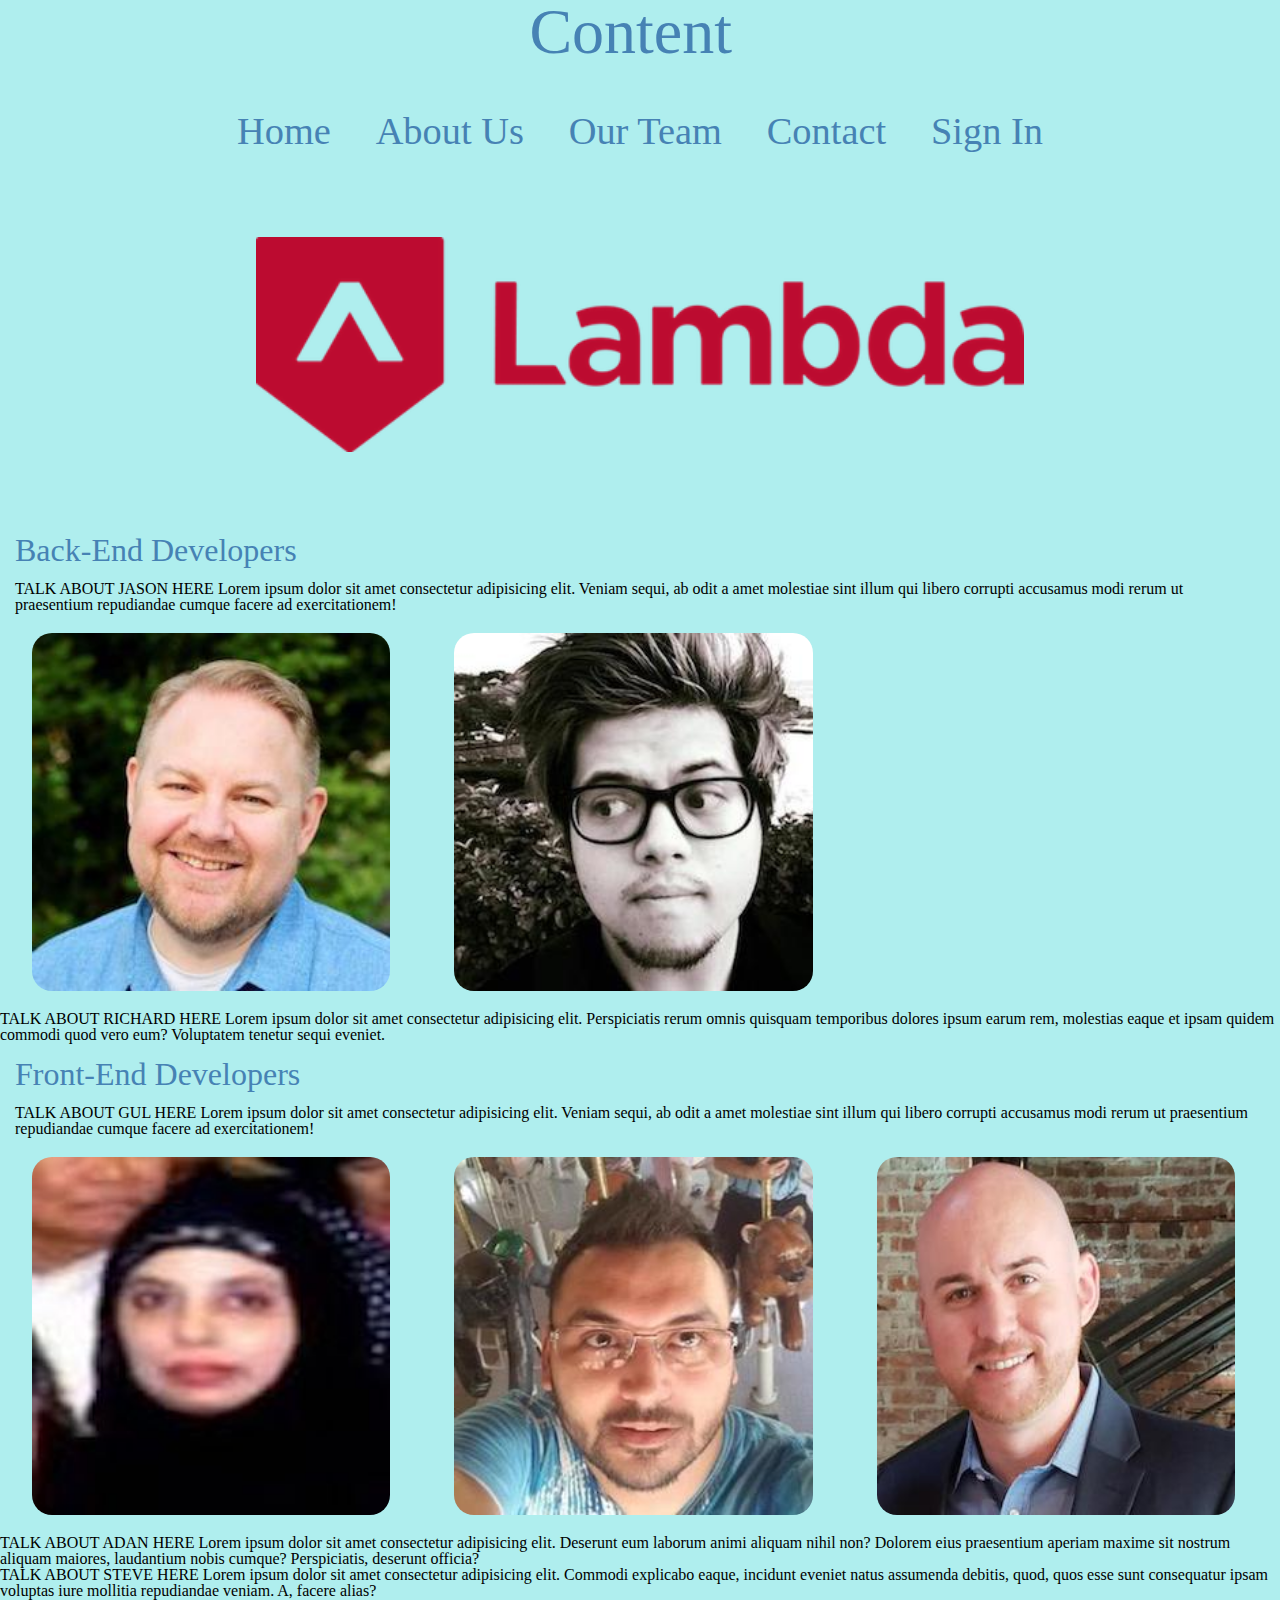
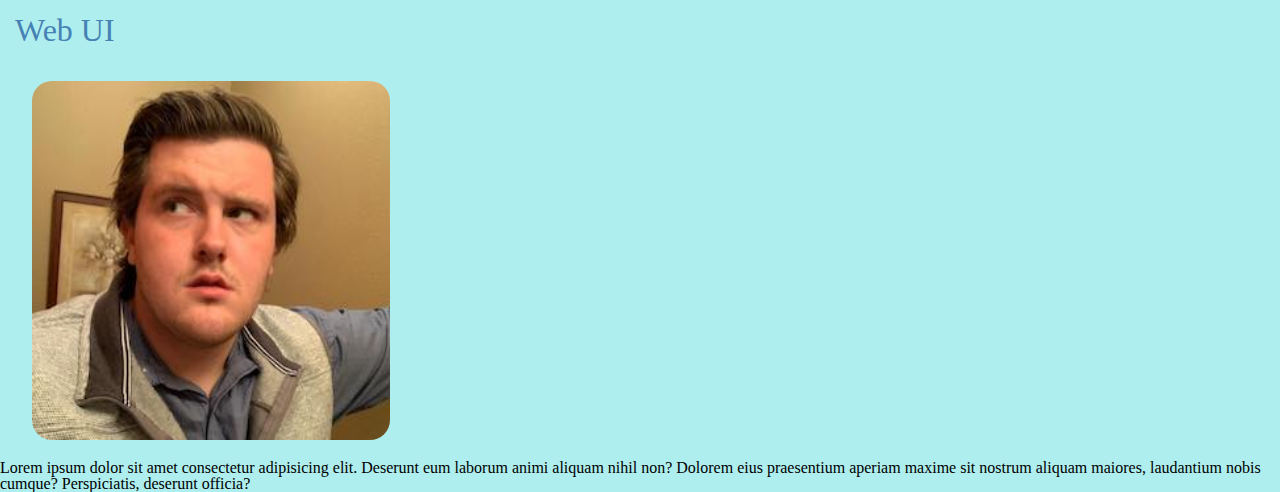
==== about.html @ 20370a3c "pushing" ====
<!doctype html>

<html lang="en">
<head>
  <meta charset="utf-8">
  <meta name="viewport" content="width=device-width, initial-scale=1.0">
  <title>Content</title>

  <link href= "https://fonts.googleapis.com/css?family=Merriweather|Teko&display=swap" rel="stylesheet">
  <link href="css/index.css" rel="stylesheet">
</head>

<body>
    <div class = 'container home'>
        <div class="nav-div">
            <nav class="navbar">
              <div class="nav-header">
                <h1>Content</h1>
              </div> 
            
              <div class="nav-links">
                  <a href="index.html">Home</a>
                  <a href="about.html">About Us</a>
                  <a href="#">Our Team</a>
                  <a href="#">Contact</a>
                  <a href="#">Sign In</a>
              </div>
            </nav>
        </div>

          <header class="intro">
                <img src="images/lambdaBuild.png" class ="logo" alt="A picture of a Lambda School logo.">
                <h2>Back-End Developers</h2>
    
                <p>TALK ABOUT JASON HERE Lorem ipsum dolor sit amet consectetur adipisicing elit. Veniam sequi, ab odit a amet molestiae sint illum qui libero corrupti accusamus modi rerum ut praesentium repudiandae cumque facere ad exercitationem!</p>
              </header>





        <section class ='headImages'>
            <img src = 'images/jason.jpeg' class='jason' alt='A picture of Jason, a software engineer.'>
            <img src = 'images/richard.jpeg' class='richard' alt='A picture of Richard, a software engineer.'>
            <p>TALK ABOUT RICHARD HERE Lorem ipsum dolor sit amet consectetur adipisicing elit. Perspiciatis rerum omnis quisquam temporibus dolores ipsum earum rem, molestias eaque et ipsam quidem commodi quod vero eum? Voluptatem tenetur sequi eveniet.</p>
        </section>

        <section class="intro">
            <h2>Front-End Developers</h2>

            <p>TALK ABOUT GUL HERE Lorem ipsum dolor sit amet consectetur adipisicing elit. Veniam sequi, ab odit a amet molestiae sint illum qui libero corrupti accusamus modi rerum ut praesentium repudiandae cumque facere ad exercitationem!</p>
        </section>

        <section class ='headImages'>
            <img src = 'images/gul.jpeg' class='gul' alt='A picture of Gul, a software engineer.'>
            <img src = 'images/adan.jpeg' class='adan' alt='A picture of Adan, a software engineer.'>
            <img src = 'images/steve.jpeg' class='steve' alt='A picture of Steve, a software engineer.'>
            <p>TALK ABOUT ADAN HERE Lorem ipsum dolor sit amet consectetur adipisicing elit. Deserunt eum laborum animi aliquam nihil non? Dolorem eius praesentium aperiam maxime sit nostrum aliquam maiores, laudantium nobis cumque? Perspiciatis, deserunt officia?</p>

            <p>TALK ABOUT STEVE HERE Lorem ipsum dolor sit amet consectetur adipisicing elit. Commodi explicabo eaque, incidunt eveniet natus assumenda debitis, quod, quos esse sunt consequatur ipsam voluptas iure mollitia repudiandae veniam. A, facere alias?</p>
        </section>






        <section class="intro">
            <h2>Web UI</h2>

        
        </section>

        <section class ='headImages'>
           
            <img src = 'images/me.jpeg' class='rocks' alt='A picture of stacked rocks.'>
            <p>Lorem ipsum dolor sit amet consectetur adipisicing elit. Deserunt eum laborum animi aliquam nihil non? Dolorem eius praesentium aperiam maxime sit nostrum aliquam maiores, laudantium nobis cumque? Perspiciatis, deserunt officia?</p>
        </section>
    </div>
</body>
</html>
---- css/index.css ----
@font-face {
    font-family: 'Merriweather';
    font-style: normal;
    font-weight: 400;
    font-display: swap;
    src: local('Merriweather Regular'), local('Merriweather-Regular'), url(https://fonts.gstatic.com/s/merriweather/v21/u-440qyriQwlOrhSvowK_l5-fCZJ.ttf) format('truetype');
  }
  @font-face {
    font-family: 'Teko';
    font-style: normal;
    font-weight: 400;
    font-display: swap;
    src: local('Teko Regular'), local('Teko-Regular'), url(https://fonts.gstatic.com/s/teko/v9/LYjNdG7kmE0gfaN9oA.ttf) format('truetype');
  }
  * {
    box-sizing: border-box;
  }
  html {
    font-size: 62.5%;
  }
  html,
  body {
    font-family: 'Teko', sans-serif;
    color: black;
  }
  h1,
  h2,
  h3,
  h4,
  h5 {
    font-family: 'Merriweather', serif;
    color: #4682B4;
  }
  h2 {
    font-size: 3.2rem;
  }
  h3 {
    font-size: 2.8rem;
  }
  p {
    font-size: 1.6rem;
    line-height: 1.4;
  }
  .container {
    max-width: 100%;
    width: 100%;
    margin: 0 auto;
    background: #AFEEEE;
  }
  .container .intro h2 {
    padding: 15px;
    font-size: 2rem;
  }
  .container .intro p {
    padding: 0 15px;
  }
  .container .intro img {
    width: 80%;
    padding-left: 20%;
    padding-top: 5%;
    padding-bottom: 5%;
  }
  .container .headImages {
    display: flex;
    flex-wrap: wrap;
    width: 100%;
  }
  .container .headImages img {
    width: 28%;
    margin: 20px 2.5%;
    border-radius: 20px;
    height: 100%;
  }
  .container .mid-content {
    padding: 15px;
  }
  .container .mid-content h3 {
    margin-top: 13px;
    font-size: 2.2rem;
    color: #4682B4;
  }
  .container .mid-content p {
    margin-top: 15px;
    color: black;
    font-size: 1.5rem;
  }
  .container .final-content {
    border-top: 8px solid #4682B4;
    padding-top: 1rem;
    display: flex;
    justify-content: center;
    color: #F5FFFA;
  }
  .container .final-content .walk-text {
    Width: 45%;
    padding-right: 6%;
    padding-top: 3%;
  }
  .container .final-content .walk-text h3 {
    margin-bottom: 10px;
    color: #4682B4;
    font-size: 2.2rem;
  }
  .container .final-content .walk-text p {
    margin-bottom: 25px;
    font-size: 1.5rem;
    color: black;
  }
  .container .final-content .walk-img img {
    width: 100%;
    height: auto;
    border-radius: 10px;
  }
  .container .nav-div {
    display: flex;
    justify-content: center;
  }
  .container .nav-div .navbar .nav-header {
    font-size: 4rem;
    padding-bottom: 1.6rem;
    width: 100%;
    padding-left: 37%;
  }
  .container .nav-div .navbar .nav-header h1 {
    color: #4682B4;
  }
  .container .nav-div .navbar .nav-links {
    display: flex;
    justify-content: space-between;
  }
  .container .nav-div .navbar .nav-links a {
    text-decoration: none;
    color: #4682B4;
    font-size: 2.4rem;
    padding: 1.4rem;
  }
  /* http://meyerweb.com/eric/tools/css/reset/ 
     v2.0 | 20110126
     License: none (public domain)
  */
  html,
  body,
  div,
  span,
  applet,
  object,
  iframe,
  h1,
  h2,
  h3,
  h4,
  h5,
  h6,
  p,
  blockquote,
  pre,
  a,
  abbr,
  acronym,
  address,
  big,
  cite,
  code,
  del,
  dfn,
  em,
  img,
  ins,
  kbd,
  q,
  s,
  samp,
  small,
  strike,
  strong,
  sub,
  sup,
  tt,
  var,
  b,
  u,
  i,
  center,
  dl,
  dt,
  dd,
  ol,
  ul,
  li,
  fieldset,
  form,
  label,
  legend,
  table,
  caption,
  tbody,
  tfoot,
  thead,
  tr,
  th,
  td,
  article,
  aside,
  canvas,
  details,
  embed,
  figure,
  figcaption,
  footer,
  header,
  hgroup,
  menu,
  nav,
  output,
  ruby,
  section,
  summary,
  time,
  mark,
  audio,
  video {
    margin: 0;
    padding: 0;
    border: 0;
    font-size: 100%;
    font: inherit;
    vertical-align: baseline;
  }
  /* HTML5 display-role reset for older browsers */
  article,
  aside,
  details,
  figcaption,
  figure,
  footer,
  header,
  hgroup,
  menu,
  nav,
  section {
    display: block;
  }
  body {
    line-height: 1;
  }
  ol,
  ul {
    list-style: none;
  }
  blockquote,
  q {
    quotes: none;
  }
  blockquote:before,
  blockquote:after,
  q:before,
  q:after {
    content: '';
    content: none;
  }
  table {
    border-collapse: collapse;
    border-spacing: 0;
  }
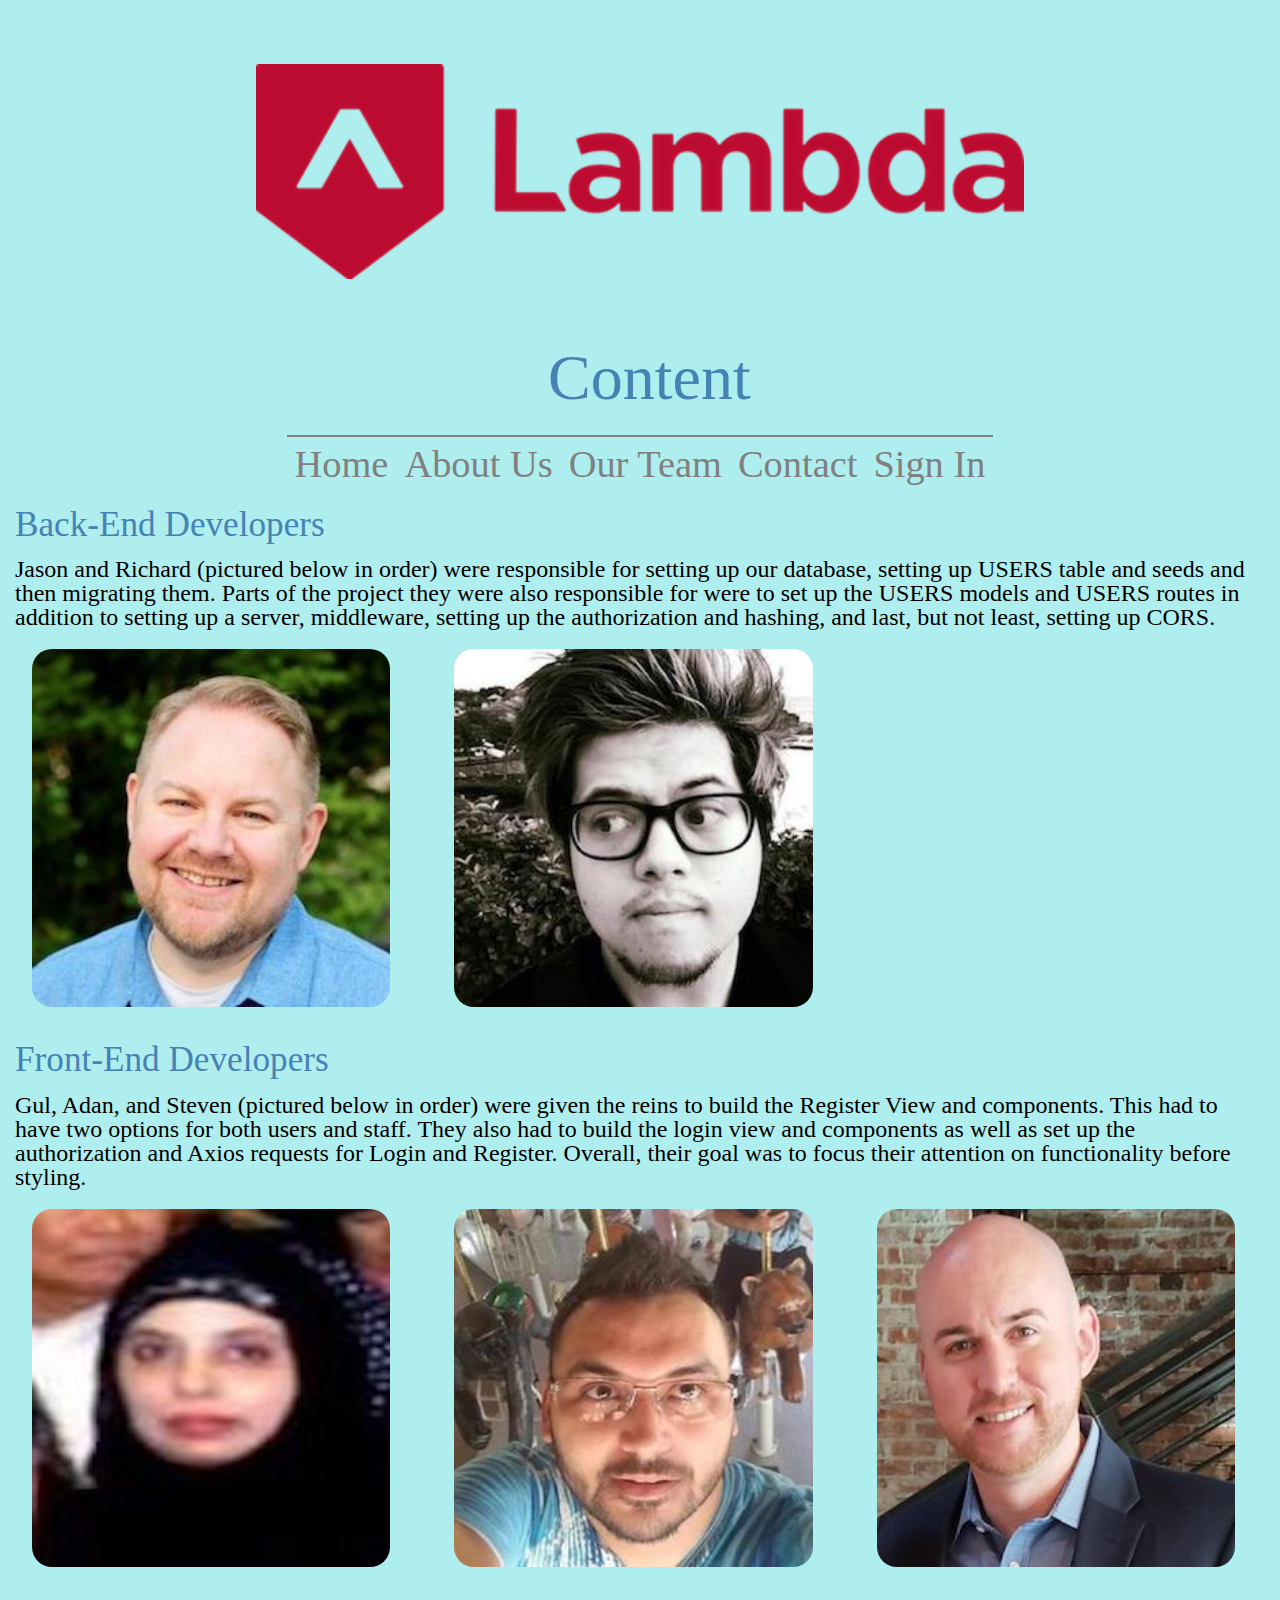
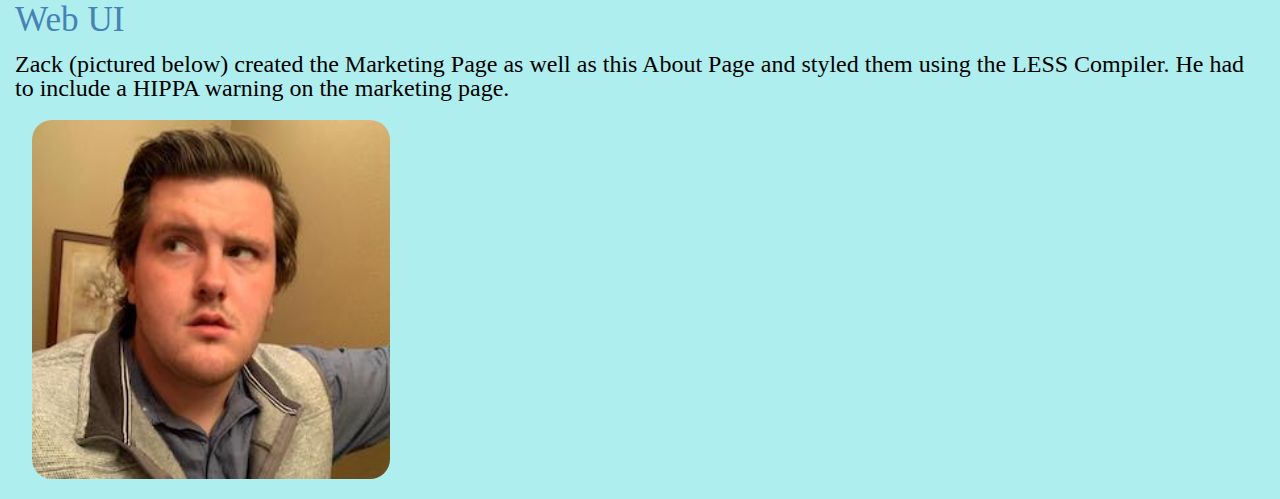
==== commit ae59e95c: "almost done w media queries then basically just got to style a little more as I please and fill in s" ====
--- a/about.html
+++ b/about.html
@@ -12,6 +12,9 @@
 
 <body>
     <div class = 'container home'>
+            <header class="intro">
+                    <img src="images/lambdaBuild.png" class ="check-in" alt="A picture of a hospital check in.">
+                  </header>
         <div class="nav-div">
             <nav class="navbar">
               <div class="nav-header">
@@ -28,12 +31,11 @@
             </nav>
         </div>
 
-          <header class="intro">
-                <img src="images/lambdaBuild.png" class ="logo" alt="A picture of a Lambda School logo.">
+          <section class="intro">
                 <h2>Back-End Developers</h2>
     
-                <p>TALK ABOUT JASON HERE Lorem ipsum dolor sit amet consectetur adipisicing elit. Veniam sequi, ab odit a amet molestiae sint illum qui libero corrupti accusamus modi rerum ut praesentium repudiandae cumque facere ad exercitationem!</p>
-              </header>
+                <p>Jason and Richard (pictured below in order) were responsible for setting up our database, setting up USERS table and seeds and then migrating them. Parts of the project they were also responsible for were to set up the USERS models and USERS routes in addition to setting up a server, middleware, setting up the authorization and hashing, and last, but not least, setting up CORS.  </p>
+            </section>
 
 
 
@@ -42,22 +44,20 @@
         <section class ='headImages'>
             <img src = 'images/jason.jpeg' class='jason' alt='A picture of Jason, a software engineer.'>
             <img src = 'images/richard.jpeg' class='richard' alt='A picture of Richard, a software engineer.'>
-            <p>TALK ABOUT RICHARD HERE Lorem ipsum dolor sit amet consectetur adipisicing elit. Perspiciatis rerum omnis quisquam temporibus dolores ipsum earum rem, molestias eaque et ipsam quidem commodi quod vero eum? Voluptatem tenetur sequi eveniet.</p>
+            
         </section>
 
         <section class="intro">
             <h2>Front-End Developers</h2>
 
-            <p>TALK ABOUT GUL HERE Lorem ipsum dolor sit amet consectetur adipisicing elit. Veniam sequi, ab odit a amet molestiae sint illum qui libero corrupti accusamus modi rerum ut praesentium repudiandae cumque facere ad exercitationem!</p>
+            <p>Gul, Adan, and Steven (pictured below in order) were given the reins to build the Register View and components. This had to have two options for both users and staff. They also had to build the login view and components as well as set up the authorization and Axios requests for Login and Register. Overall, their goal was to focus their attention on functionality before styling.</p>
         </section>
 
         <section class ='headImages'>
             <img src = 'images/gul.jpeg' class='gul' alt='A picture of Gul, a software engineer.'>
             <img src = 'images/adan.jpeg' class='adan' alt='A picture of Adan, a software engineer.'>
             <img src = 'images/steve.jpeg' class='steve' alt='A picture of Steve, a software engineer.'>
-            <p>TALK ABOUT ADAN HERE Lorem ipsum dolor sit amet consectetur adipisicing elit. Deserunt eum laborum animi aliquam nihil non? Dolorem eius praesentium aperiam maxime sit nostrum aliquam maiores, laudantium nobis cumque? Perspiciatis, deserunt officia?</p>
-
-            <p>TALK ABOUT STEVE HERE Lorem ipsum dolor sit amet consectetur adipisicing elit. Commodi explicabo eaque, incidunt eveniet natus assumenda debitis, quod, quos esse sunt consequatur ipsam voluptas iure mollitia repudiandae veniam. A, facere alias?</p>
+            
         </section>
 
 
@@ -67,14 +67,14 @@
 
         <section class="intro">
             <h2>Web UI</h2>
+            <p>Zack (pictured below) created the Marketing Page as well as this About Page and styled them using the LESS Compiler. He had to include a HIPPA warning on the marketing page.</p>
 
         
         </section>
 
-        <section class ='headImages'>
-           
+        <section class ='headImages'>            
             <img src = 'images/me.jpeg' class='rocks' alt='A picture of stacked rocks.'>
-            <p>Lorem ipsum dolor sit amet consectetur adipisicing elit. Deserunt eum laborum animi aliquam nihil non? Dolorem eius praesentium aperiam maxime sit nostrum aliquam maiores, laudantium nobis cumque? Perspiciatis, deserunt officia?</p>
+            
         </section>
     </div>
 </body>
--- a/css/index.css
+++ b/css/index.css
@@ -1,265 +1,320 @@
 @font-face {
-    font-family: 'Merriweather';
-    font-style: normal;
-    font-weight: 400;
-    font-display: swap;
-    src: local('Merriweather Regular'), local('Merriweather-Regular'), url(https://fonts.gstatic.com/s/merriweather/v21/u-440qyriQwlOrhSvowK_l5-fCZJ.ttf) format('truetype');
-  }
-  @font-face {
-    font-family: 'Teko';
-    font-style: normal;
-    font-weight: 400;
-    font-display: swap;
-    src: local('Teko Regular'), local('Teko-Regular'), url(https://fonts.gstatic.com/s/teko/v9/LYjNdG7kmE0gfaN9oA.ttf) format('truetype');
-  }
-  * {
-    box-sizing: border-box;
-  }
-  html {
-    font-size: 62.5%;
-  }
-  html,
-  body {
-    font-family: 'Teko', sans-serif;
-    color: black;
-  }
-  h1,
-  h2,
-  h3,
-  h4,
-  h5 {
-    font-family: 'Merriweather', serif;
-    color: #4682B4;
-  }
-  h2 {
-    font-size: 3.2rem;
-  }
-  h3 {
-    font-size: 2.8rem;
-  }
-  p {
-    font-size: 1.6rem;
-    line-height: 1.4;
-  }
-  .container {
-    max-width: 100%;
-    width: 100%;
-    margin: 0 auto;
-    background: #AFEEEE;
-  }
-  .container .intro h2 {
-    padding: 15px;
-    font-size: 2rem;
-  }
-  .container .intro p {
-    padding: 0 15px;
-  }
+  font-family: 'Merriweather';
+  font-style: normal;
+  font-weight: 400;
+  font-display: swap;
+  src: local('Merriweather Regular'), local('Merriweather-Regular'), url(https://fonts.gstatic.com/s/merriweather/v21/u-440qyriQwlOrhSvowK_l5-fCZJ.ttf) format('truetype');
+}
+@font-face {
+  font-family: 'Teko';
+  font-style: normal;
+  font-weight: 400;
+  font-display: swap;
+  src: local('Teko Regular'), local('Teko-Regular'), url(https://fonts.gstatic.com/s/teko/v9/LYjNdG7kmE0gfaN9oA.ttf) format('truetype');
+}
+* {
+  box-sizing: border-box;
+}
+html {
+  font-size: 62.5%;
+}
+html,
+body {
+  font-family: 'Teko', sans-serif;
+  color: black;
+}
+h1,
+h2,
+h3,
+h4,
+h5 {
+  font-family: 'Merriweather', serif;
+  color: #4682B4;
+}
+h2 {
+  font-size: 3.2rem;
+}
+h3 {
+  font-size: 2.8rem;
+}
+p {
+  font-size: 1.6rem;
+  line-height: 1.4;
+}
+.container {
+  max-width: 100%;
+  width: 100%;
+  margin: 0 auto;
+  background: #AFEEEE;
+}
+.container .intro h2 {
+  padding: 15px;
+  font-size: 2.2rem;
+}
+.container .intro p {
+  padding: 0 15px;
+  font-size: 1.5rem;
+}
+.container .intro img {
+  width: 80%;
+  padding-left: 20%;
+  padding-top: 5%;
+  padding-bottom: 5%;
+}
+@media (max-width: 715px) {
   .container .intro img {
-    width: 80%;
-    padding-left: 20%;
-    padding-top: 5%;
-    padding-bottom: 5%;
-  }
-  .container .headImages {
-    display: flex;
-    flex-wrap: wrap;
-    width: 100%;
-  }
-  .container .headImages img {
-    width: 28%;
-    margin: 20px 2.5%;
-    border-radius: 20px;
-    height: 100%;
-  }
-  .container .mid-content {
-    padding: 15px;
-  }
-  .container .mid-content h3 {
-    margin-top: 13px;
-    font-size: 2.2rem;
-    color: #4682B4;
-  }
-  .container .mid-content p {
-    margin-top: 15px;
-    color: black;
-    font-size: 1.5rem;
-  }
-  .container .final-content {
-    border-top: 8px solid #4682B4;
-    padding-top: 1rem;
+    width: 100%;
+    padding-left: 0%;
     display: flex;
     justify-content: center;
-    color: #F5FFFA;
-  }
+    padding: 1%;
+  }
+}
+.container .headImages {
+  display: flex;
+  flex-wrap: wrap;
+  width: 100%;
+}
+@media (max-width: 715px) {
+  .container .headImages .water,
+  .container .headImages .rocks {
+    display: none;
+  }
+}
+@media (max-width: 715px) {
+  .container .headImages .group {
+    width: 100%;
+  }
+}
+.container .headImages img {
+  width: 28%;
+  margin: 20px 2.5%;
+  border-radius: 20px;
+  height: 100%;
+}
+.container .mid-content {
+  padding: 15px;
+}
+.container .mid-content h3 {
+  margin-top: 13px;
+  font-size: 2.2rem;
+  color: #4682B4;
+}
+.container .mid-content p {
+  margin-top: 15px;
+  color: black;
+  font-size: 1.5rem;
+  width: 45%;
+}
+.container .final-content {
+  border-top: 8px solid #4682B4;
+  padding-top: 1rem;
+  display: flex;
+  justify-content: center;
+  color: #F5FFFA;
+}
+.container .final-content .walk-text {
+  width: 45%;
+  padding-right: 6%;
+  padding-top: 3%;
+}
+@media (max-width: 715px) {
   .container .final-content .walk-text {
-    Width: 45%;
-    padding-right: 6%;
-    padding-top: 3%;
-  }
-  .container .final-content .walk-text h3 {
-    margin-bottom: 10px;
-    color: #4682B4;
-    font-size: 2.2rem;
-  }
-  .container .final-content .walk-text p {
-    margin-bottom: 25px;
+    width: 100%;
+  }
+}
+.container .final-content .walk-text h3 {
+  margin-bottom: 10px;
+  color: #4682B4;
+  font-size: 2.2rem;
+}
+.container .final-content .walk-text p {
+  margin-bottom: 25px;
+  font-size: 1.5rem;
+  color: black;
+}
+.container .final-content .walk-img img {
+  width: 100%;
+  height: auto;
+  border-radius: 10px;
+}
+.container .nav-div {
+  display: flex;
+  justify-content: center;
+}
+@media (max-width: 715px) {
+  .container .nav-div {
+    width: 100%;
+  }
+}
+@media (max-width: 715px) {
+  .container .nav-div .navbar {
+    width: 100%;
+  }
+}
+.container .nav-div .navbar .nav-header {
+  font-size: 4rem;
+  padding-bottom: 1.6rem;
+  width: 100%;
+  padding-left: 37%;
+}
+@media (max-width: 715px) {
+  .container .nav-div .navbar .nav-header {
+    font-size: 2rem;
+    display: flex;
+    padding-left: 0%;
+    justify-content: center;
+  }
+}
+.container .nav-div .navbar .nav-header h1 {
+  color: #4682B4;
+}
+.container .nav-div .navbar .nav-links {
+  display: flex;
+  justify-content: space-between;
+}
+@media (mad-width: 715px) {
+  .container .nav-div .navbar .nav-links {
+    justify-content: center;
+  }
+}
+.container .nav-div .navbar .nav-links a {
+  text-decoration: none;
+  color: gray;
+  border-top: 2px solid grey;
+  font-size: 2.4rem;
+  padding: 0.5rem;
+}
+@media (max-width: 715px) {
+  .container .nav-div .navbar .nav-links a {
     font-size: 1.5rem;
-    color: black;
-  }
-  .container .final-content .walk-img img {
-    width: 100%;
-    height: auto;
-    border-radius: 10px;
-  }
-  .container .nav-div {
-    display: flex;
-    justify-content: center;
-  }
-  .container .nav-div .navbar .nav-header {
-    font-size: 4rem;
-    padding-bottom: 1.6rem;
-    width: 100%;
-    padding-left: 37%;
-  }
-  .container .nav-div .navbar .nav-header h1 {
-    color: #4682B4;
-  }
-  .container .nav-div .navbar .nav-links {
-    display: flex;
-    justify-content: space-between;
-  }
-  .container .nav-div .navbar .nav-links a {
-    text-decoration: none;
-    color: #4682B4;
-    font-size: 2.4rem;
-    padding: 1.4rem;
-  }
-  /* http://meyerweb.com/eric/tools/css/reset/ 
-     v2.0 | 20110126
-     License: none (public domain)
-  */
-  html,
-  body,
-  div,
-  span,
-  applet,
-  object,
-  iframe,
-  h1,
-  h2,
-  h3,
-  h4,
-  h5,
-  h6,
-  p,
-  blockquote,
-  pre,
-  a,
-  abbr,
-  acronym,
-  address,
-  big,
-  cite,
-  code,
-  del,
-  dfn,
-  em,
-  img,
-  ins,
-  kbd,
-  q,
-  s,
-  samp,
-  small,
-  strike,
-  strong,
-  sub,
-  sup,
-  tt,
-  var,
-  b,
-  u,
-  i,
-  center,
-  dl,
-  dt,
-  dd,
-  ol,
-  ul,
-  li,
-  fieldset,
-  form,
-  label,
-  legend,
-  table,
-  caption,
-  tbody,
-  tfoot,
-  thead,
-  tr,
-  th,
-  td,
-  article,
-  aside,
-  canvas,
-  details,
-  embed,
-  figure,
-  figcaption,
-  footer,
-  header,
-  hgroup,
-  menu,
-  nav,
-  output,
-  ruby,
-  section,
-  summary,
-  time,
-  mark,
-  audio,
-  video {
-    margin: 0;
-    padding: 0;
-    border: 0;
-    font-size: 100%;
-    font: inherit;
-    vertical-align: baseline;
-  }
-  /* HTML5 display-role reset for older browsers */
-  article,
-  aside,
-  details,
-  figcaption,
-  figure,
-  footer,
-  header,
-  hgroup,
-  menu,
-  nav,
-  section {
-    display: block;
-  }
-  body {
-    line-height: 1;
-  }
-  ol,
-  ul {
-    list-style: none;
-  }
-  blockquote,
-  q {
-    quotes: none;
-  }
-  blockquote:before,
-  blockquote:after,
-  q:before,
-  q:after {
-    content: '';
-    content: none;
-  }
-  table {
-    border-collapse: collapse;
-    border-spacing: 0;
-  }
-  +  }
+}
+/* http://meyerweb.com/eric/tools/css/reset/ 
+   v2.0 | 20110126
+   License: none (public domain)
+*/
+html,
+body,
+div,
+span,
+applet,
+object,
+iframe,
+h1,
+h2,
+h3,
+h4,
+h5,
+h6,
+p,
+blockquote,
+pre,
+a,
+abbr,
+acronym,
+address,
+big,
+cite,
+code,
+del,
+dfn,
+em,
+img,
+ins,
+kbd,
+q,
+s,
+samp,
+small,
+strike,
+strong,
+sub,
+sup,
+tt,
+var,
+b,
+u,
+i,
+center,
+dl,
+dt,
+dd,
+ol,
+ul,
+li,
+fieldset,
+form,
+label,
+legend,
+table,
+caption,
+tbody,
+tfoot,
+thead,
+tr,
+th,
+td,
+article,
+aside,
+canvas,
+details,
+embed,
+figure,
+figcaption,
+footer,
+header,
+hgroup,
+menu,
+nav,
+output,
+ruby,
+section,
+summary,
+time,
+mark,
+audio,
+video {
+  margin: 0;
+  padding: 0;
+  border: 0;
+  font-size: 100%;
+  font: inherit;
+  vertical-align: baseline;
+}
+/* HTML5 display-role reset for older browsers */
+article,
+aside,
+details,
+figcaption,
+figure,
+footer,
+header,
+hgroup,
+menu,
+nav,
+section {
+  display: block;
+}
+body {
+  line-height: 1;
+}
+ol,
+ul {
+  list-style: none;
+}
+blockquote,
+q {
+  quotes: none;
+}
+blockquote:before,
+blockquote:after,
+q:before,
+q:after {
+  content: '';
+  content: none;
+}
+table {
+  border-collapse: collapse;
+  border-spacing: 0;
+}
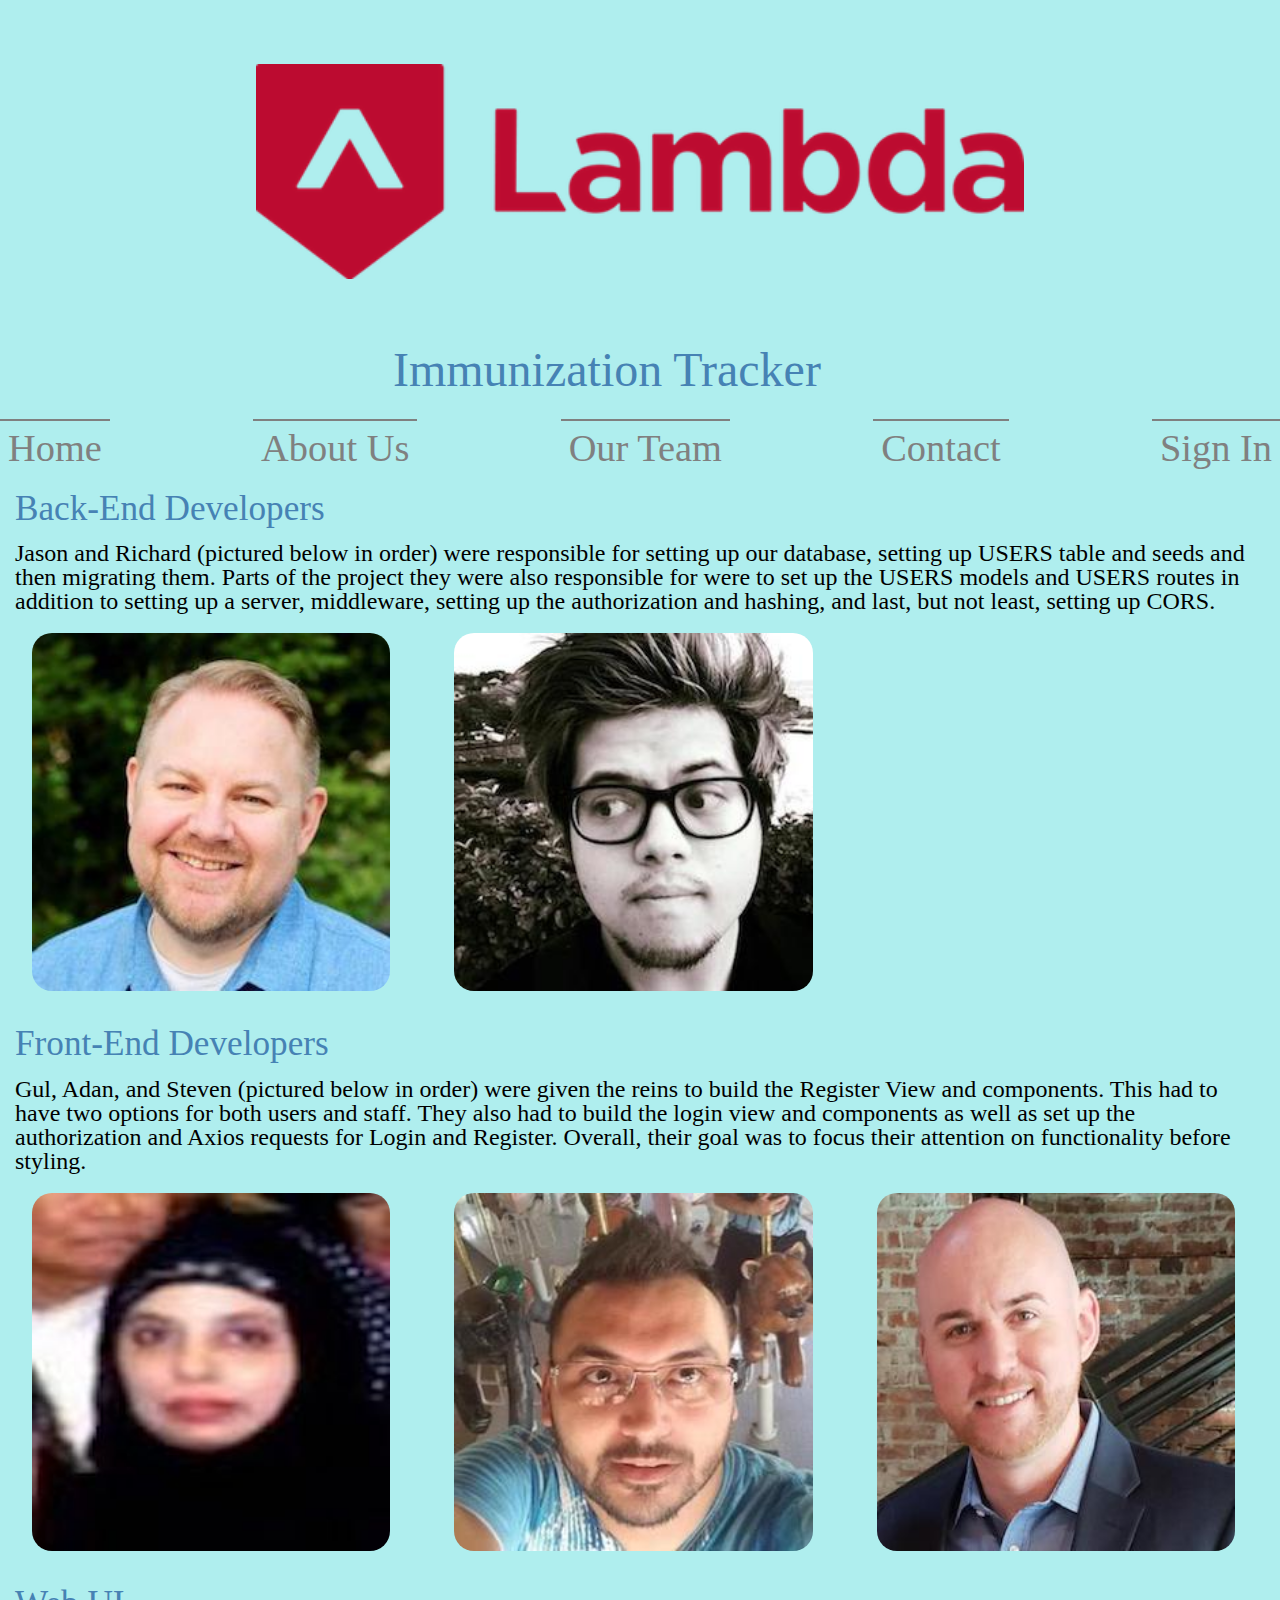
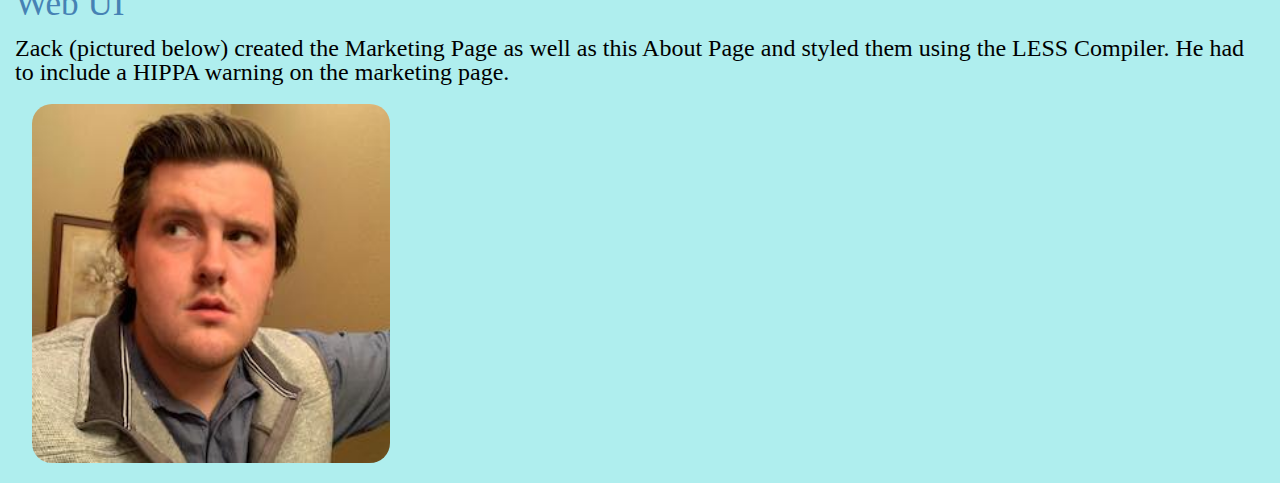
==== commit d36bfea3: "got sign up button, content all filled with text instead of lorem, website is responsive. any and al" ====
--- a/about.html
+++ b/about.html
@@ -18,7 +18,7 @@
         <div class="nav-div">
             <nav class="navbar">
               <div class="nav-header">
-                <h1>Content</h1>
+                <h1>Immunization Tracker</h1>
               </div> 
             
               <div class="nav-links">
--- a/css/index.css
+++ b/css/index.css
@@ -97,17 +97,17 @@
 }
 .container .mid-content h3 {
   margin-top: 13px;
-  font-size: 2.2rem;
+  font-size: 3.2rem;
   color: #4682B4;
 }
 .container .mid-content p {
   margin-top: 15px;
   color: black;
-  font-size: 1.5rem;
-  width: 45%;
+  font-size: 2.5rem;
+  width: 100%;
 }
 .container .final-content {
-  border-top: 8px solid #4682B4;
+  border-top: 8px solid grey;
   padding-top: 1rem;
   display: flex;
   justify-content: center;
@@ -125,13 +125,24 @@
 }
 .container .final-content .walk-text h3 {
   margin-bottom: 10px;
-  color: #4682B4;
-  font-size: 2.2rem;
+  color: red;
+  font-size: 3.2rem;
 }
 .container .final-content .walk-text p {
   margin-bottom: 25px;
-  font-size: 1.5rem;
+  font-size: 2.5rem;
   color: black;
+}
+.container .final-content .walk-text .btn button {
+  background: black;
+  color: white;
+  font-size: 2rem;
+  width: 40%;
+  justify-content: center;
+}
+.container .final-content .walk-text .btn button:hover {
+  background-color: teal;
+  color: white;
 }
 .container .final-content .walk-img img {
   width: 100%;
@@ -147,16 +158,14 @@
     width: 100%;
   }
 }
-@media (max-width: 715px) {
-  .container .nav-div .navbar {
-    width: 100%;
-  }
+.container .nav-div .navbar {
+  width: 100%;
 }
 .container .nav-div .navbar .nav-header {
   font-size: 4rem;
   padding-bottom: 1.6rem;
   width: 100%;
-  padding-left: 37%;
+  padding-left: 23%;
 }
 @media (max-width: 715px) {
   .container .nav-div .navbar .nav-header {
@@ -168,6 +177,13 @@
 }
 .container .nav-div .navbar .nav-header h1 {
   color: #4682B4;
+  font-size: 3rem;
+  padding-left: 10%;
+}
+@media (max-width: 715px) {
+  .container .nav-div .navbar .nav-header h1 {
+    padding-left: 0%;
+  }
 }
 .container .nav-div .navbar .nav-links {
   display: flex;
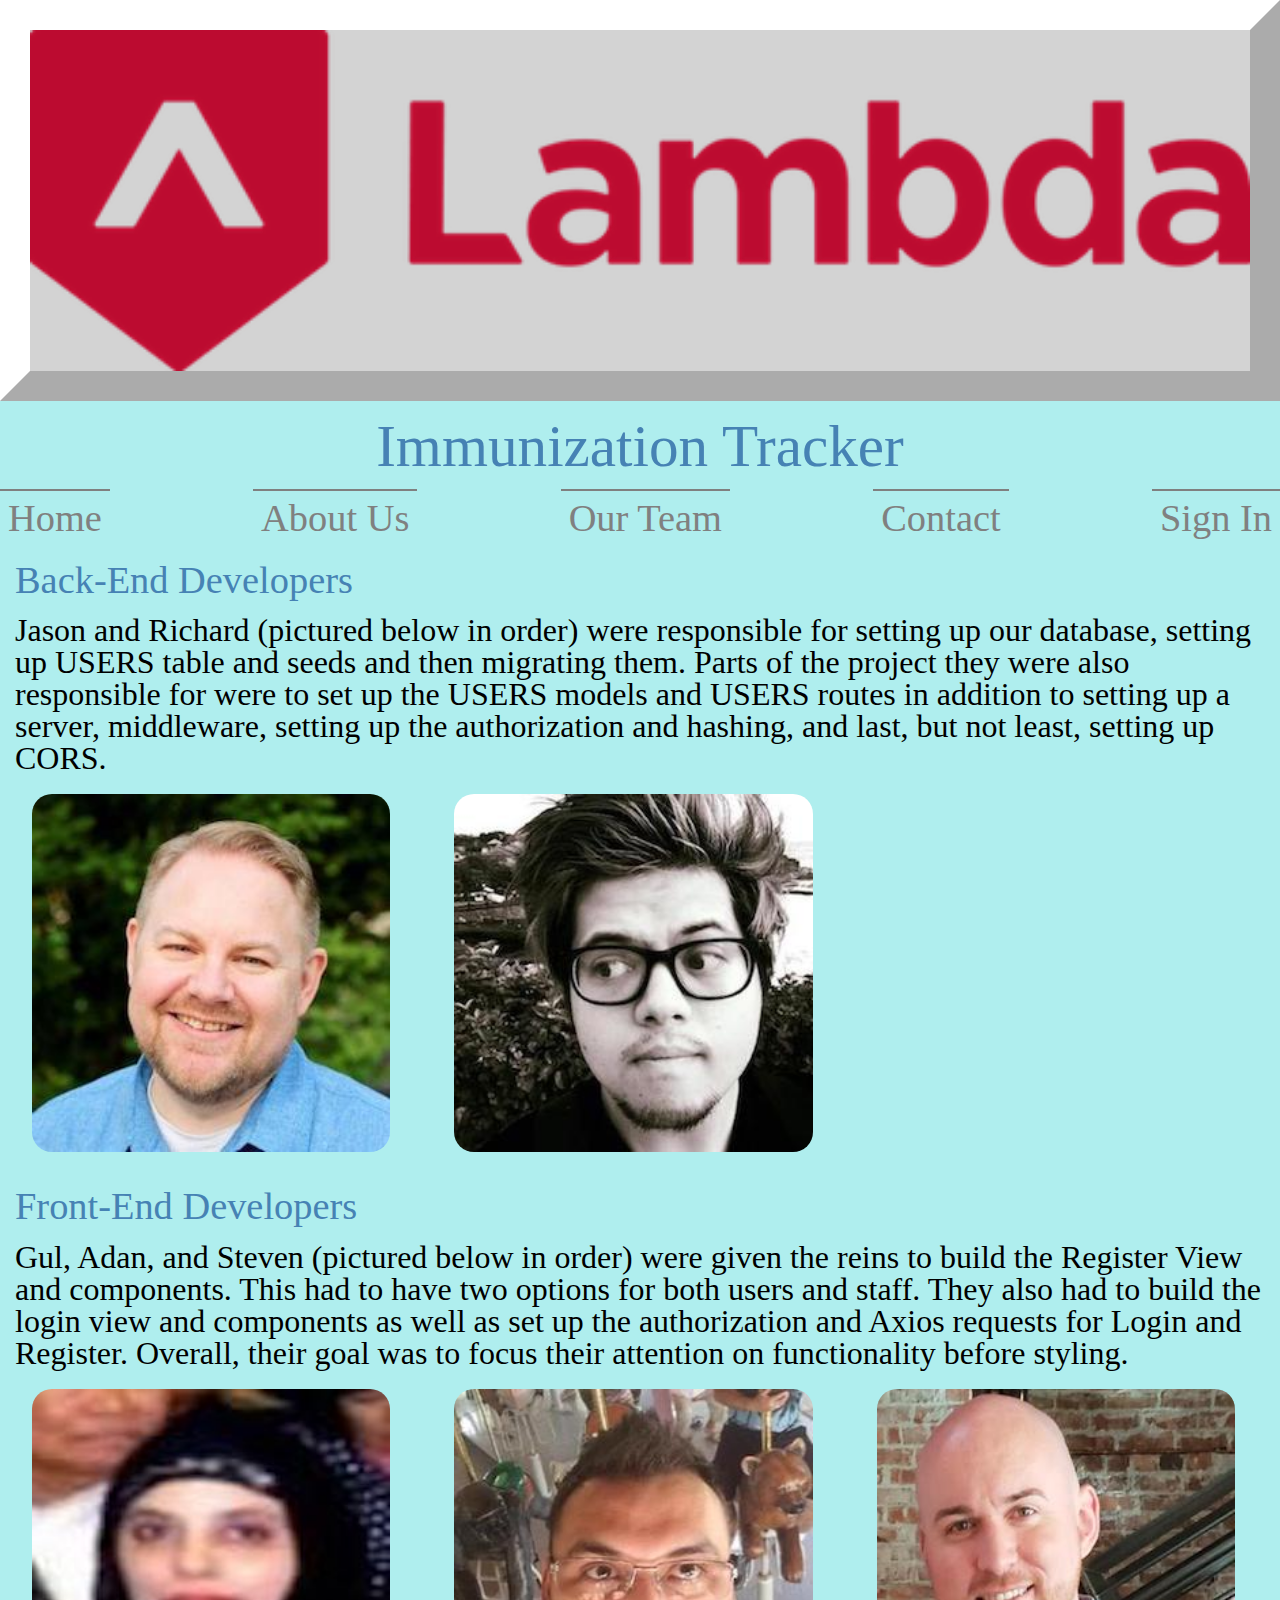
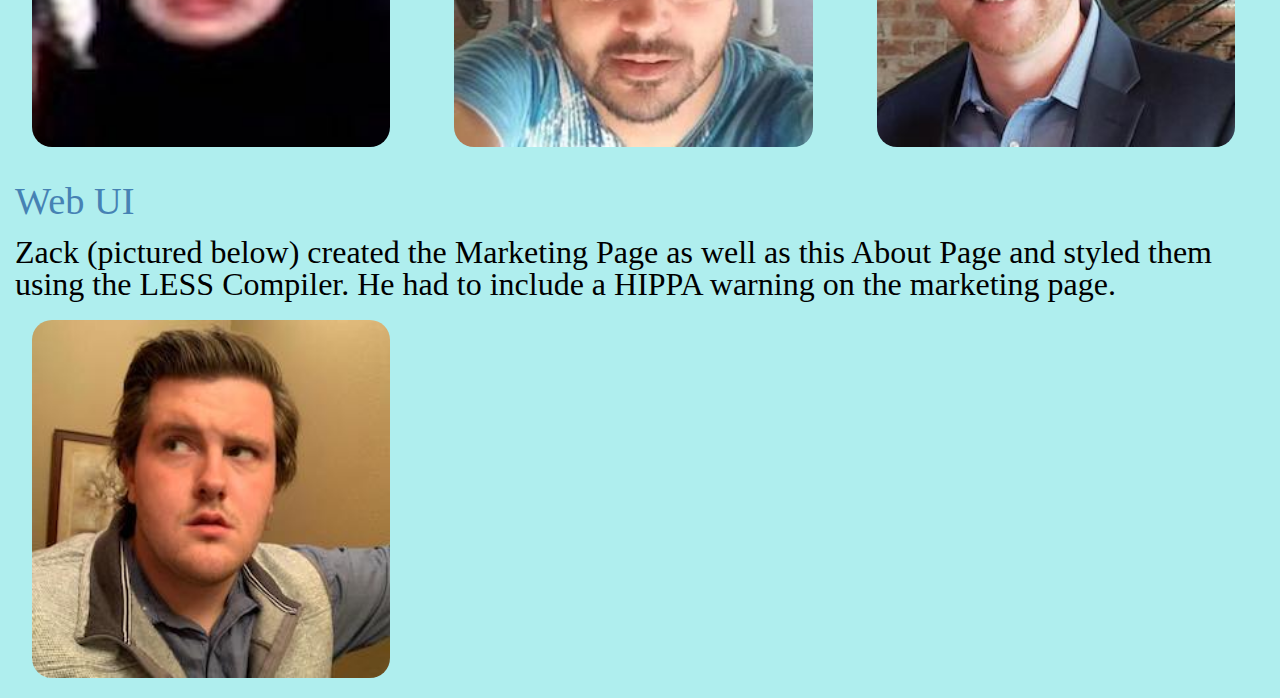
==== commit 7b0b28f6: "..." ====
--- a/about.html
+++ b/about.html
@@ -13,7 +13,7 @@
 <body>
     <div class = 'container home'>
             <header class="intro">
-                    <img src="images/lambdaBuild.png" class ="check-in" alt="A picture of a hospital check in.">
+                    <img src="images/lambdaBuild.png" class ="check-in" alt="A picture of a Lambda School logo.">
                   </header>
         <div class="nav-div">
             <nav class="navbar">
--- a/css/index.css
+++ b/css/index.css
@@ -49,22 +49,19 @@
 }
 .container .intro h2 {
   padding: 15px;
-  font-size: 2.2rem;
+  font-size: 2.4rem;
 }
 .container .intro p {
   padding: 0 15px;
-  font-size: 1.5rem;
+  font-size: 2rem;
 }
 .container .intro img {
-  width: 80%;
-  padding-left: 20%;
-  padding-top: 5%;
-  padding-bottom: 5%;
+  border: 30px outset white;
+  background: lightgray;
+  width: 100%;
 }
 @media (max-width: 715px) {
   .container .intro img {
-    width: 100%;
-    padding-left: 0%;
     display: flex;
     justify-content: center;
     padding: 1%;
@@ -165,25 +162,20 @@
   font-size: 4rem;
   padding-bottom: 1.6rem;
   width: 100%;
-  padding-left: 23%;
+  display: flex;
+  justify-content: center;
+  padding: 1%;
 }
 @media (max-width: 715px) {
   .container .nav-div .navbar .nav-header {
     font-size: 2rem;
-    display: flex;
-    padding-left: 0%;
-    justify-content: center;
   }
 }
 .container .nav-div .navbar .nav-header h1 {
   color: #4682B4;
-  font-size: 3rem;
-  padding-left: 10%;
-}
-@media (max-width: 715px) {
-  .container .nav-div .navbar .nav-header h1 {
-    padding-left: 0%;
-  }
+  font-size: 3.7rem;
+}
+@media (max-width: 715px) {
 }
 .container .nav-div .navbar .nav-links {
   display: flex;
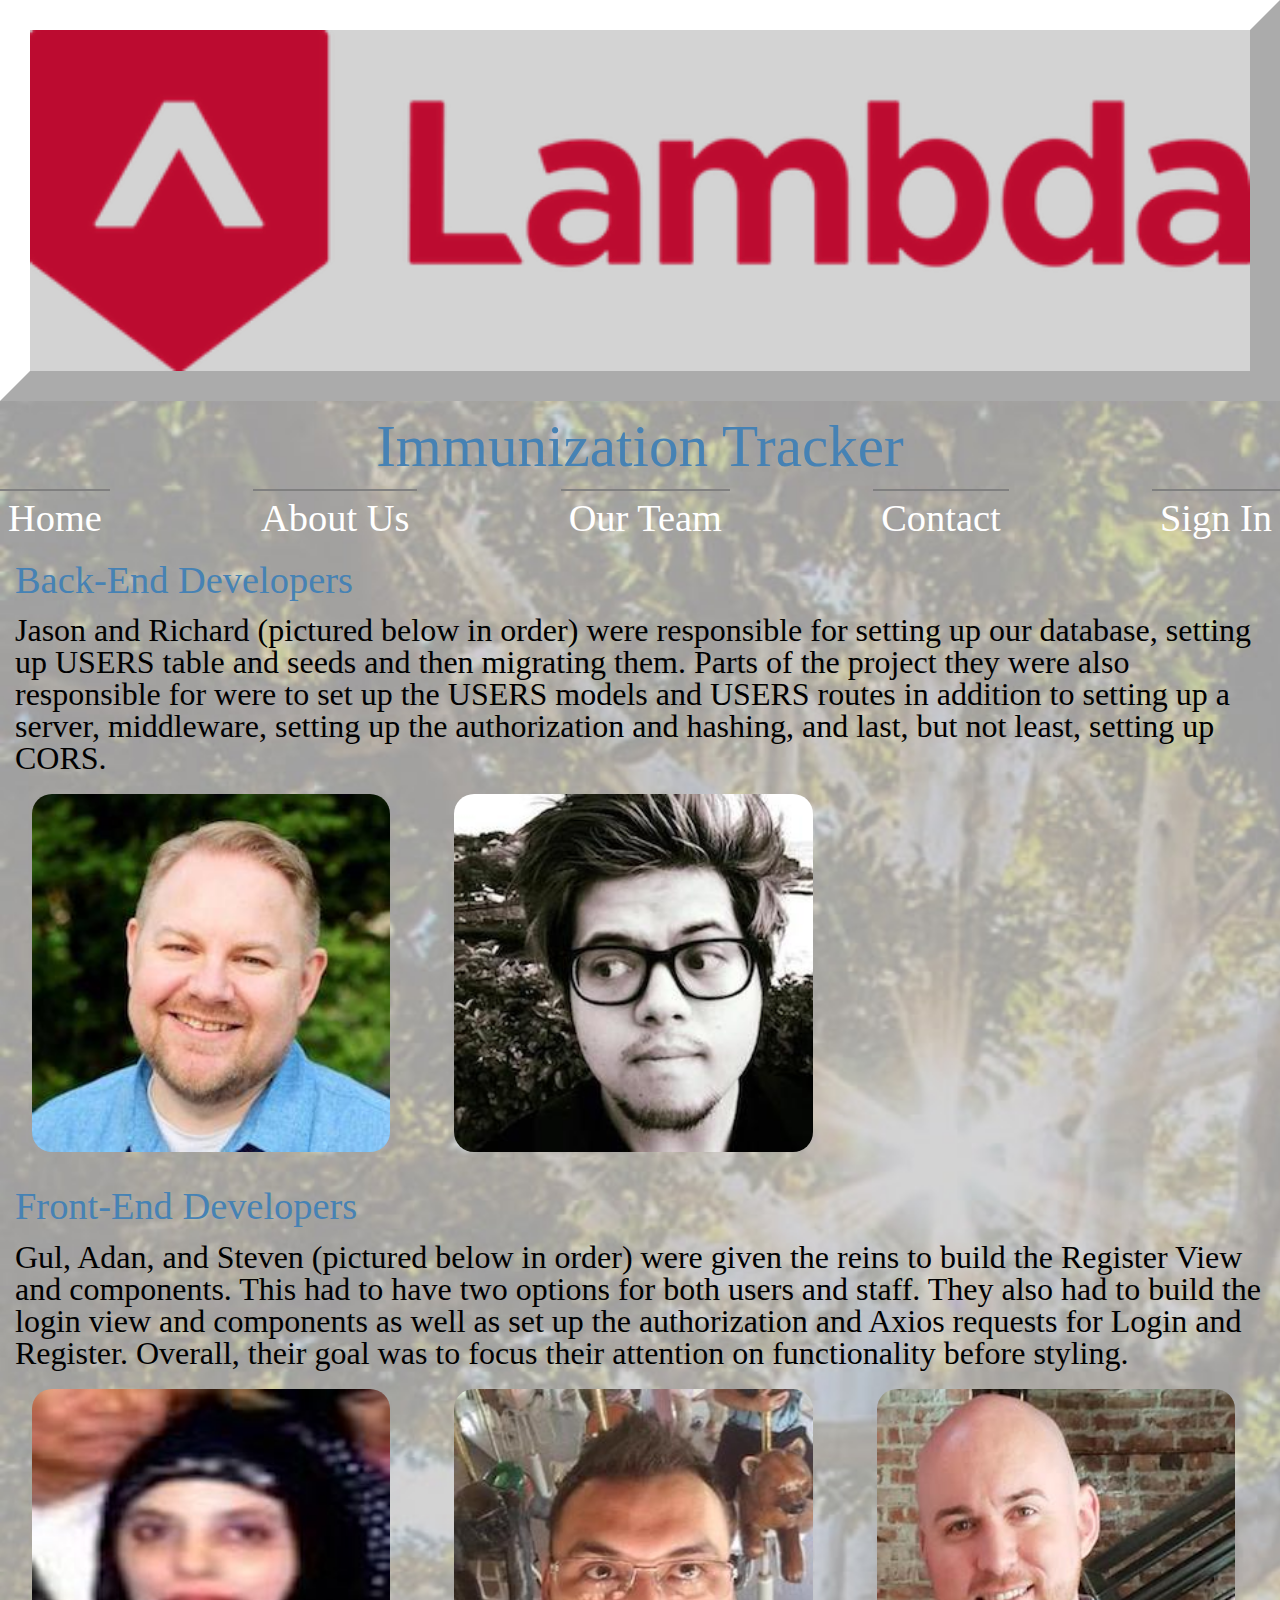
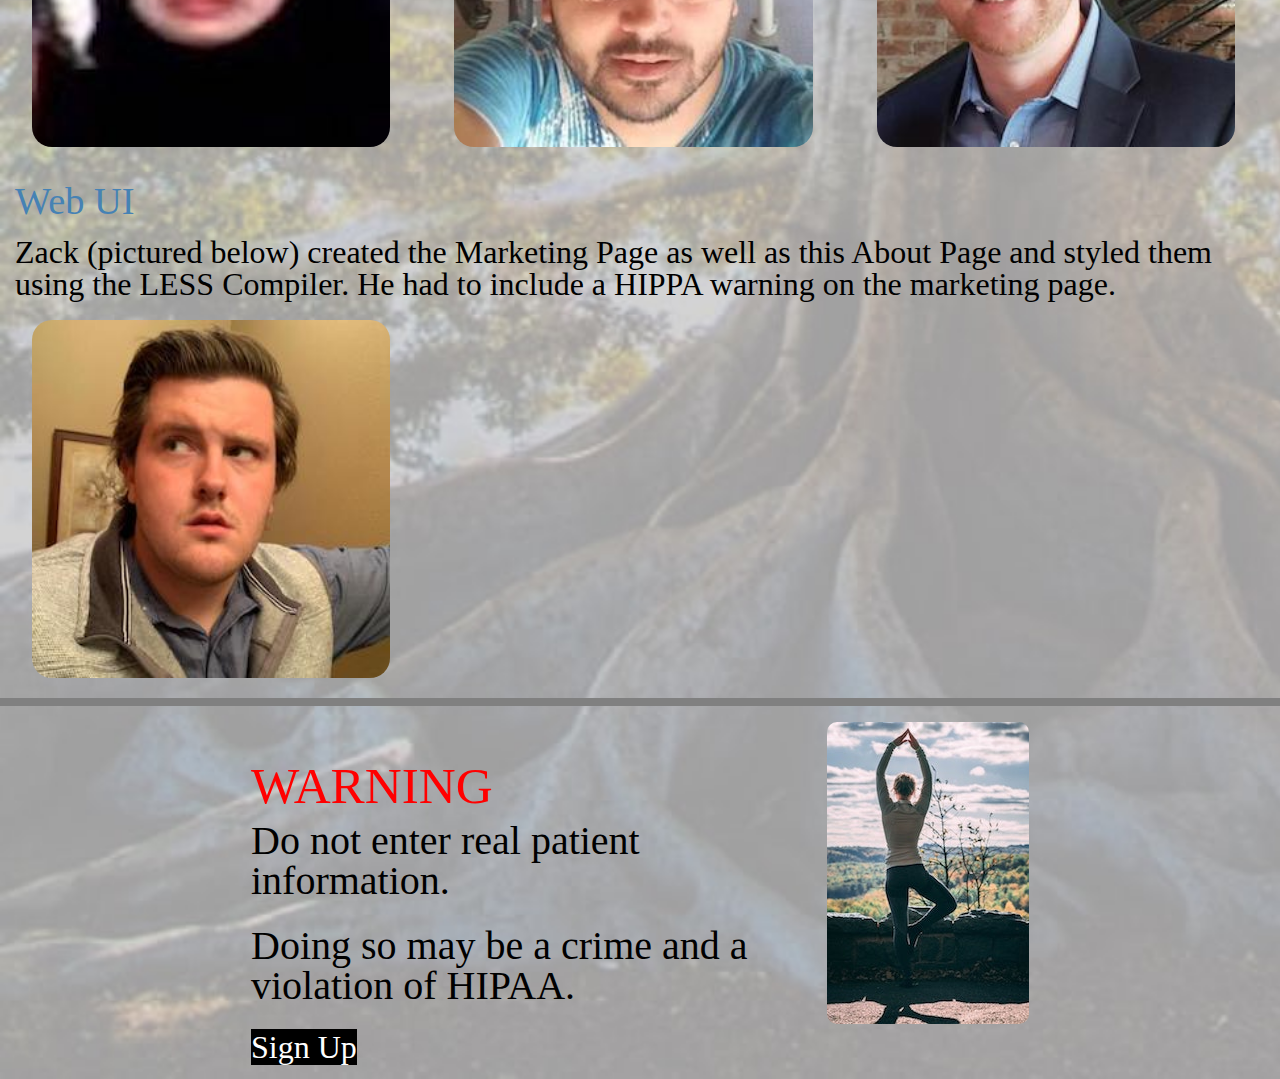
==== commit f3a11466: "changed background" ====
--- a/about.html
+++ b/about.html
@@ -26,7 +26,7 @@
                   <a href="about.html">About Us</a>
                   <a href="#">Our Team</a>
                   <a href="#">Contact</a>
-                  <a href="#">Sign In</a>
+                  <a href="https://fe-immunization.netlify.com/">Sign In</a>
               </div>
             </nav>
         </div>
@@ -73,9 +73,26 @@
         </section>
 
         <section class ='headImages'>            
-            <img src = 'images/me.jpeg' class='rocks' alt='A picture of stacked rocks.'>
+            <img src = 'images/me.jpeg' class='Zack' alt='A picture of Zack, a software engineer.'>
             
         </section>
+
+        <section class='last'>
+                <div class='walk-text'>
+                    <h3>WARNING</h3>
+                    <p>Do not enter real patient information.</p>
+    
+                    <p>Doing so may be a crime and a violation of HIPAA.</p>
+    
+                    <div class="btn">
+                        <a href="https://fe-immunization.netlify.com/" class="sign-up-btn">Sign Up</a>
+                      </div>
+                </div>
+    
+                <div class='walk-img'>
+                    <img src='images/yogaStretch.jpg' alt='A scenic picture of a woman doing yoga.'>
+                </div>
+            </section>
     </div>
 </body>
 </html>--- a/css/index.css
+++ b/css/index.css
@@ -47,6 +47,11 @@
   margin: 0 auto;
   background: #AFEEEE;
 }
+.container {
+  background-image: url(../images/earthTree.jpeg);
+  background-repeat: no-repeat;
+  background-size: cover;
+}
 .container .intro h2 {
   padding: 15px;
   font-size: 2.4rem;
@@ -130,18 +135,69 @@
   font-size: 2.5rem;
   color: black;
 }
-.container .final-content .walk-text .btn button {
+.container .final-content .walk-text .btn {
+  margin-bottom: 1rem;
+}
+.container .final-content .walk-text .btn a {
   background: black;
   color: white;
   font-size: 2rem;
   width: 40%;
   justify-content: center;
-}
-.container .final-content .walk-text .btn button:hover {
+  text-decoration: none;
+}
+.container .final-content .walk-text .btn a:hover {
   background-color: teal;
   color: white;
 }
 .container .final-content .walk-img img {
+  width: 100%;
+  height: auto;
+  border-radius: 10px;
+}
+.container .last {
+  border-top: 8px solid grey;
+  padding-top: 1rem;
+  display: flex;
+  justify-content: center;
+  color: #F5FFFA;
+}
+.container .last .walk-text {
+  width: 45%;
+  padding-right: 6%;
+  padding-top: 3%;
+}
+@media (max-width: 715px) {
+  .container .last .walk-text {
+    width: 100%;
+  }
+}
+.container .last .walk-text h3 {
+  margin-bottom: 10px;
+  color: red;
+  font-size: 3.2rem;
+}
+.container .last .walk-text p {
+  margin-bottom: 25px;
+  font-size: 2.5rem;
+  color: black;
+}
+.container .last .walk-text .btn {
+  margin-bottom: 1rem;
+}
+.container .last .walk-text .btn a {
+  background: black;
+  color: white;
+  font-size: 2rem;
+  width: 40%;
+  justify-content: center;
+  text-decoration: none;
+}
+.container .last .walk-text .btn a:hover {
+  background-color: teal;
+  color: white;
+}
+.container .last .walk-img img {
   width: 100%;
   height: auto;
   border-radius: 10px;
@@ -188,7 +244,7 @@
 }
 .container .nav-div .navbar .nav-links a {
   text-decoration: none;
-  color: gray;
+  color: white;
   border-top: 2px solid grey;
   font-size: 2.4rem;
   padding: 0.5rem;
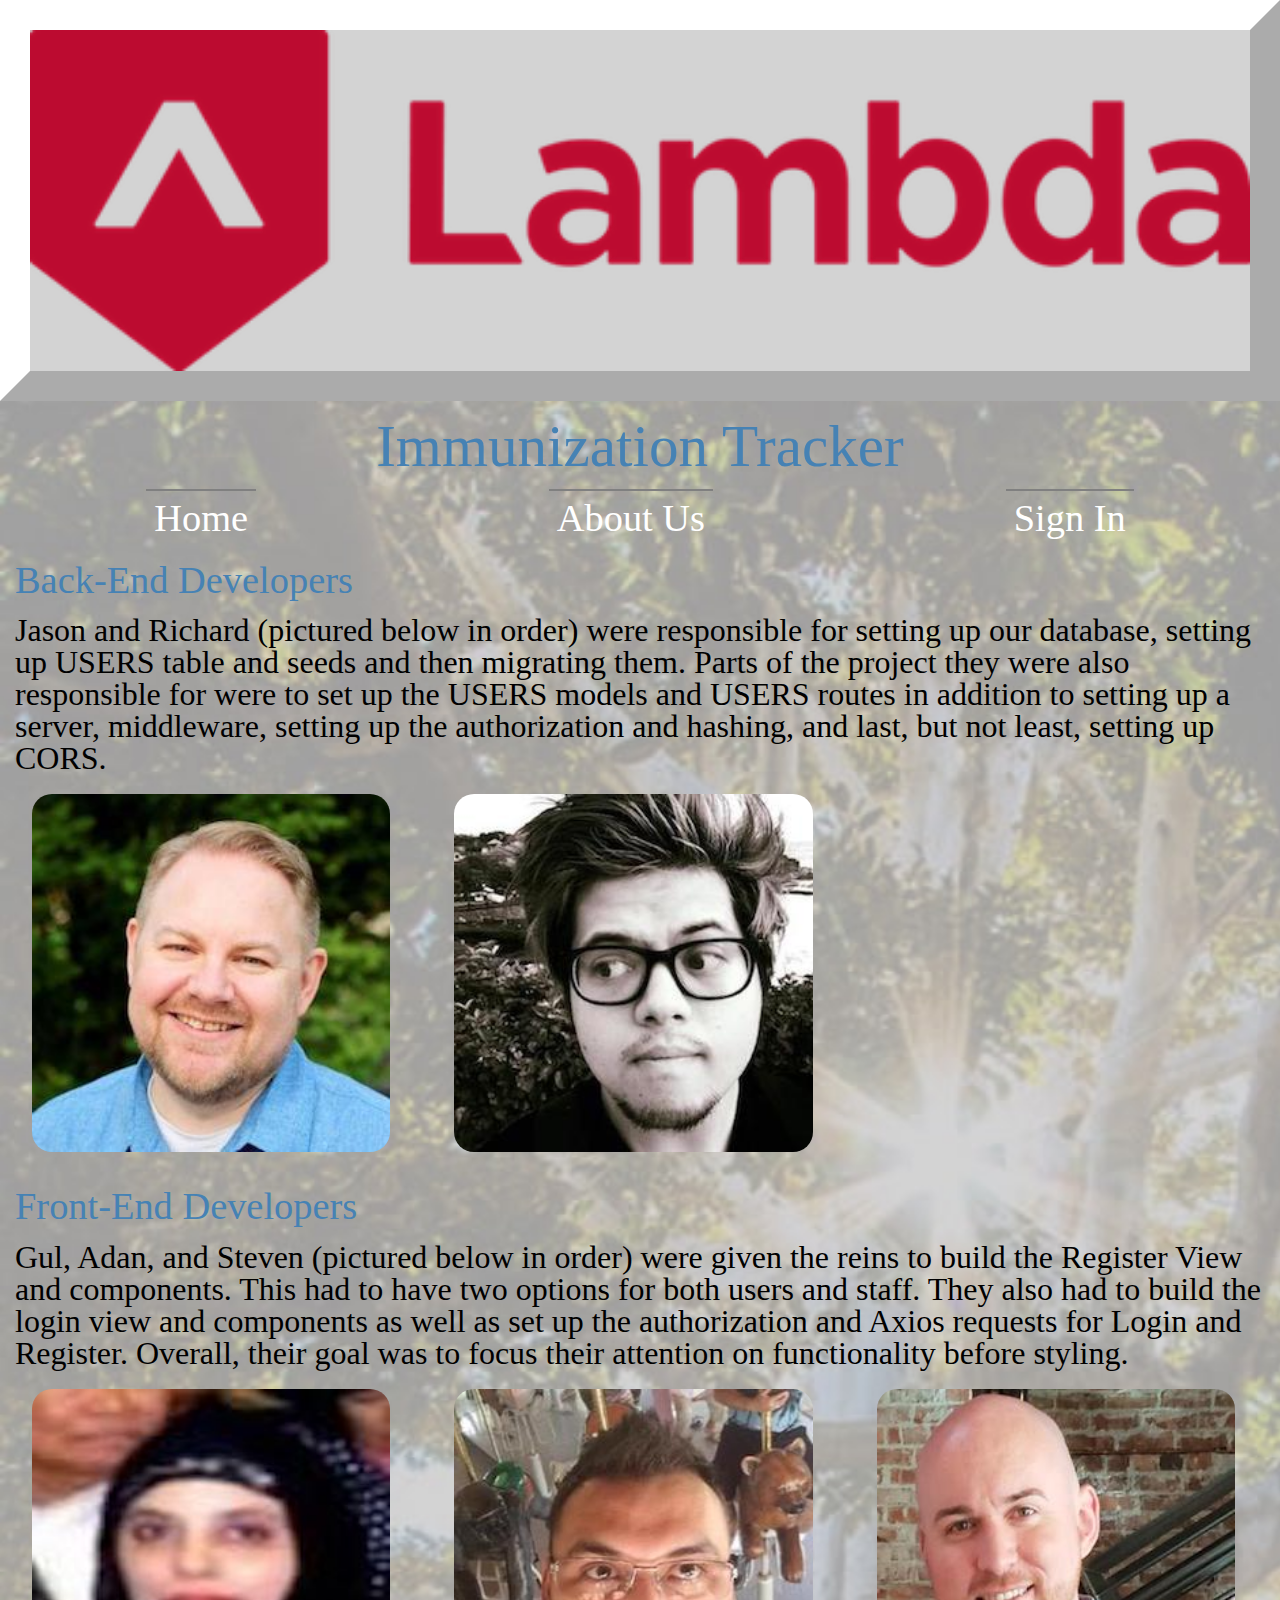
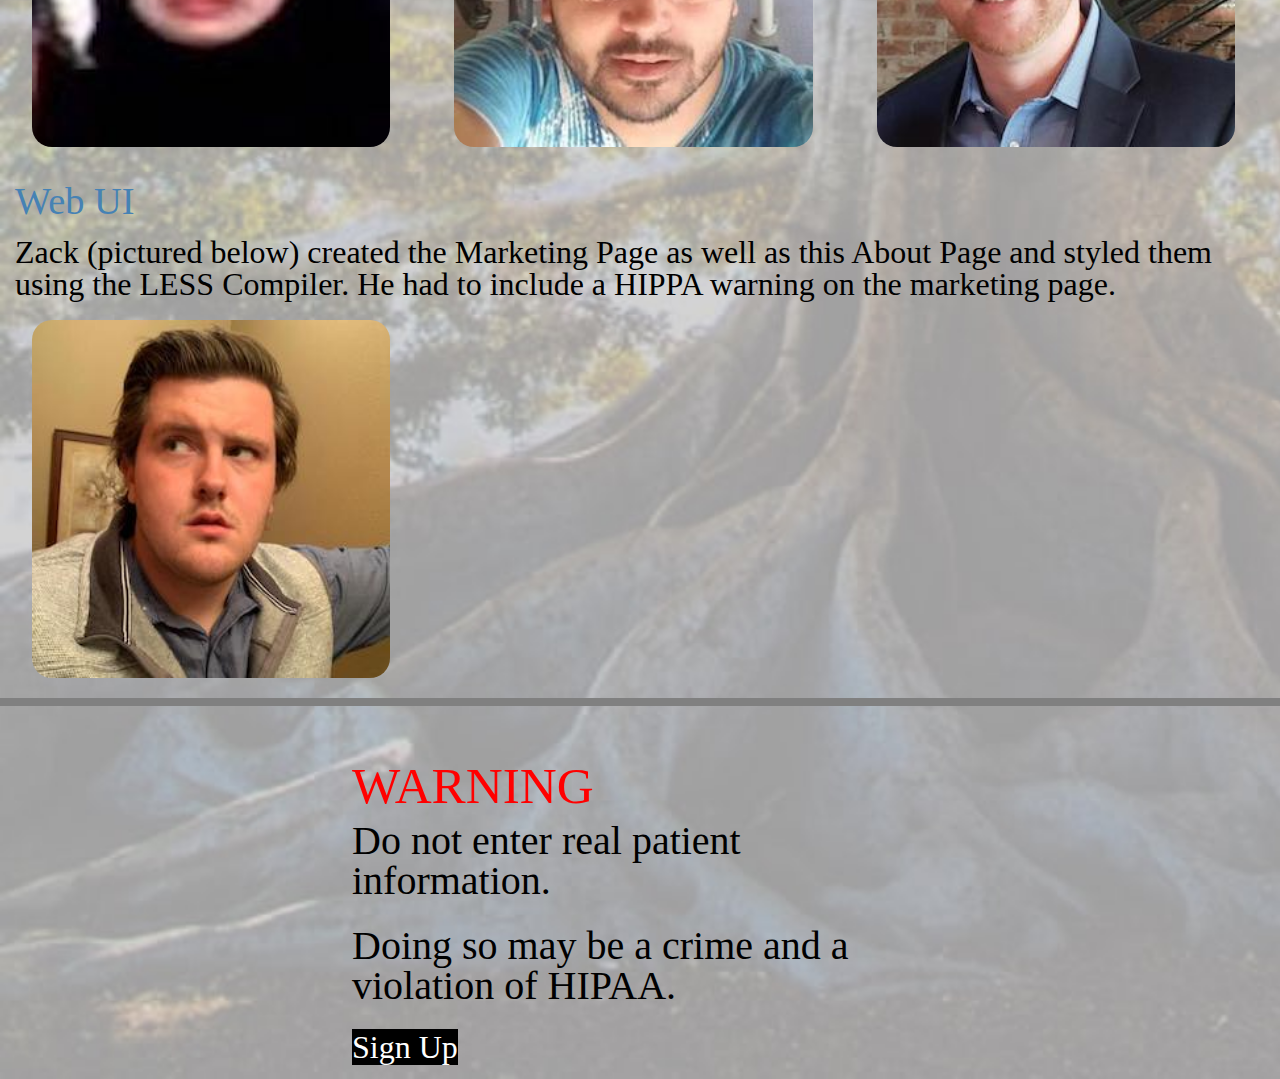
==== commit 4cceceec: "tweaked nav bar" ====
--- a/about.html
+++ b/about.html
@@ -24,8 +24,6 @@
               <div class="nav-links">
                   <a href="index.html">Home</a>
                   <a href="about.html">About Us</a>
-                  <a href="#">Our Team</a>
-                  <a href="#">Contact</a>
                   <a href="https://fe-immunization.netlify.com/">Sign In</a>
               </div>
             </nav>
@@ -89,9 +87,7 @@
                       </div>
                 </div>
     
-                <div class='walk-img'>
-                    <img src='images/yogaStretch.jpg' alt='A scenic picture of a woman doing yoga.'>
-                </div>
+                
             </section>
     </div>
 </body>
--- a/css/index.css
+++ b/css/index.css
@@ -235,7 +235,7 @@
 }
 .container .nav-div .navbar .nav-links {
   display: flex;
-  justify-content: space-between;
+  justify-content: space-around;
 }
 @media (mad-width: 715px) {
   .container .nav-div .navbar .nav-links {
